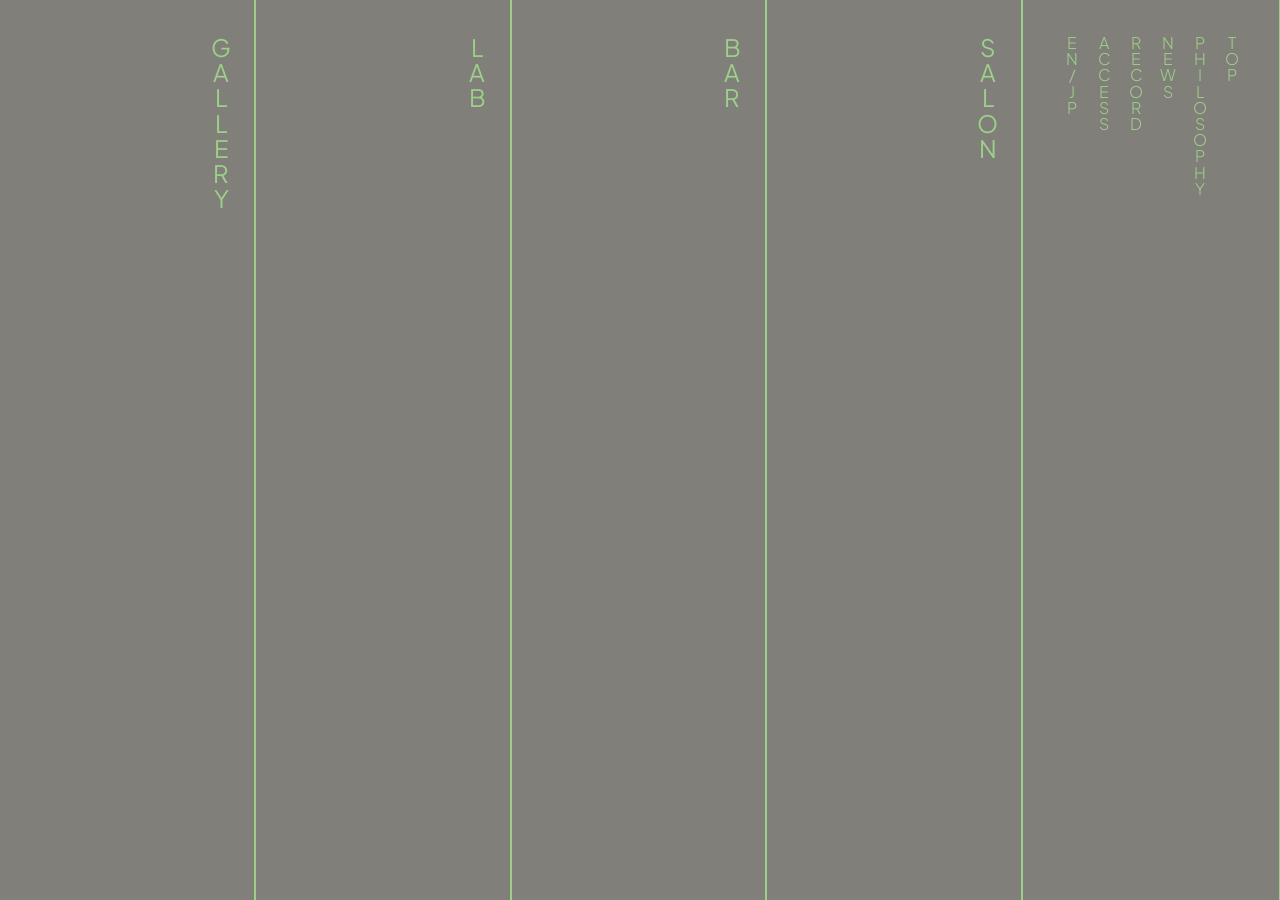
==== news_list.html @ 8091c96c "4/7-2" ====
<!DOCTYPE html>
<html lang="jp">
<head>
    <meta charset="UTF-8">
    <meta name="viewport" content="width=device-width, initial-scale=1.0">
    <title>Document</title>
    <link rel="stylesheet" href="./css/style.css" class="href">
    <!-- jQuery 3.7.1 (minified) -->
    <script src="https://cdnjs.cloudflare.com/ajax/libs/jquery/3.7.1/jquery.min.js"
        integrity="sha512-v2CJ7UaYy4JwqLDIrZUI/4hqeoQieOmAZNXBeQyjo21dadnwR+8ZaIJVT8EE2iyI61OV8e6M8PP2/4hpQINQ/g=="
        crossorigin="anonymous"
        referrerpolicy="no-referrer"></script>
    <link rel="preconnect" href="https://fonts.googleapis.com">
    <link rel="preconnect" href="https://fonts.googleapis.com">
    <link rel="preconnect" href="https://fonts.gstatic.com" crossorigin>
    <link href="https://fonts.googleapis.com/css2?family=Ibarra+Real+Nova:ital,wght@0,400..700;1,400..700&family=Noto+Sans+JP:wght@100..900&family=Noto+Serif+JP:wght@200..900&family=Plus+Jakarta+Sans:ital,wght@0,200..800;1,200..800&display=swap" rel="stylesheet">

    <script>
        $(function(){
            $('.lp_wrapper section#main .bgimage').fadeIn(300);
            let bgChangable = false;
            setTimeout(()=>{
                bgChangable = true;
                $('.lp_wrapper section#main .bgimage').fadeOut("slow");
            },2000);
            $('.lp_wrapper section:not([class]) .contents h2,.lp_wrapper section[class=""] .contents h2').on({
                mouseenter: function () {
                    if(bgChangable){
                       // $(this).siblings('.bgimage:not(.visible)').stop(true, true).fadeIn(300);
                        $(this).siblings('.bgimage:not(.visible)').addClass('bghover');
                    }
                },
                mouseleave: function () {
                    if(bgChangable){
                       // $(this).siblings('.bgimage:not(.visible)').stop(true, true).fadeOut(300);
                        $(this).siblings('.bgimage:not(.visible)').removeClass('bghover');
                    }
                }
            });

            $(".lp_wrapper section .contents h2").on("click",function(){
                $(".lp_wrapper section .contents_inner").fadeOut();
                if($(this).parents("section").hasClass("active")) {
                    $(".lp_wrapper section .bgimage.visible").removeClass('visible');
                    $(this).parents("section").removeClass("active").siblings().removeClass("active").removeClass("unactive");
                }else{
                    $(".lp_wrapper section .bgimage.visible").removeClass('visible');
                    $(this).parents("section").removeClass("unactive").addClass("active").siblings().removeClass("active").addClass("unactive");
                    $(this).siblings(".contents_inner").fadeIn();
                    $(this).siblings('.bgimage').addClass('visible').removeClass('bghover');
                }
                
            });
        });
    </script>
</head>
<body>
    
    <div class="lp_wrapper">
        <section id="main">
            <div class="contents">
                <h1></h1>
                <ul>
                    <li><a href="">TOP</a></li>
                    <li><a href="">PHILOSOPHY</a></li>
                    <li><a href="">NEWS</a></li>
                    <li><a href="">RECORD</a></li>
                    <li><a href="">ACCESS</a></li>
                    <li><a href="">EN/JP</a></li>
                </ul>
            </div>
            <div class="bgimage">
                <img src="./images/image001.jpg" alt="">
            </div>
        </section>
        <section id="sec01">
            <div class="contents">
                <h2>SALON</h2>
                <div class="contents_inner tategaki">
                    <h3>Apothecary Salon｜魅⼒を醸すサロン</h3>
                    <p>健やかで美しい⽪膚を保つためのライフスタイルを提案するサロン。<br>
                        ブランドの世界観を感じていただける空間で、<br>
                        OSAJIのスキンケアアイテムやOSAJIがセレクトする暮らしのアイテムを展開いたします</p>
                </div>
            <div class="bgimage">
                <img src="./images/image002.jpg" alt="">
            </div>
            </div>
        </section>
        <section id="sec02">
            <div class="contents">
                <h2>BAR</h2>
                <div class="contents_inner tategaki">
                    <h3>Ferment Bar｜善⽟菌を醸す⾷体験</h3>
                    <p>「発酵」をテーマにした⾷体験をお楽しみいただけるカウンターエリア。<br><br>
ブランドのシグネチャードリンクである「⽢酒」をアップデートした「⽢酒スムージー」や⽶粉を使⽤した焼菓⼦等、⼼も⾝体も健やかであるためのOSAJIによる⾷養⽣を提案いたします。
                    </p>
                </div>
            <div class="bgimage">
                <img src="./images/image003.jpg" alt="">
            </div>
            </div>
        </section>
        <section id="sec03">
            <div class="contents">
                <h2>LAB</h2>
                <div class="contents_inner tategaki">
                    <h3>Scent Lab｜⾹りを醸す部屋</h3>
                    <p>ホームフレグランス調⾹専⾨店「kako（家⾹）」による京都店限定の調⾹体験。<br><br>
                    ”⾹り”を通した精神調律、そして「お匙 京都」で過ごした時間を⽇常でも味わっていただくための”家の⾹り”を調⾹し、線⾹をつくるワークショップを実施いたします。</p>
                </div>
            <div class="bgimage">
                <img src="./images/image004.jpg" alt="">
            </div>
            </div>
        </section>
        <section id="sec04">
            <div class="contents">
                <h2>GALLERY</h2>
                <div class="contents_inner tategaki">
                    <h3>Cultivate Gallery｜美意識を醸すギャラリー</h3>
                    <p>OSAJIがキュレーションする、ブランド初のギャラリー。<br>
                    アート作品から⼯芸品まで、展⽰を通し、訪れた⼈々が⾃分⾃⾝の”美意識”に向き合い、より豊かな暮らしへのヒントを得るための出合いをつくります。</p>
                </div>
            <div class="bgimage">
                <img src="./images/image005.jpg" alt="">
            </div>
            </div>
        </section>
    </div>

</body>
</html>
---- css/style.css ----
@import url("https://fonts.googleapis.com/css2?family=Noto+Sans+JP:wght@100..900&display=swap");
@import url("https://fonts.googleapis.com/css2?family=Noto+Serif+JP:wght@200..900&display=swap");
@import url("https://fonts.googleapis.com/css2?family=Martian+Mono:wght@100..800&display=swap");

*,*::before,*::after{box-sizing:border-box}*{margin:0}@media (prefers-reduced-motion:no-preference){html{interpolate-size:allow-keywords}}body{line-height:1.5;-webkit-font-smoothing:antialiased}img,picture,video,canvas,svg{display:block;max-width:100%}input,button,textarea,select{font:inherit}p,h1,h2,h3,h4,h5,h6{overflow-wrap:break-word}p{text-wrap:pretty}h1,h2,h3,h4,h5,h6{text-wrap:balance}#root,#__next{isolation:isolate}
h1,h2,h3,h4,h5,h6{
     font-family: "Plus Jakarta Sans", sans-serif;
    font-weight: normal;
}

html, body {
    margin: 0;
    padding: 0;
     font-family: "Plus Jakarta Sans", sans-serif;
     font-weight:300;
}

body,html{
    background: #807F7A;
    color:#9CD089;
    letter-spacing: -0.3em;
}
ul{
    list-style: none;
    padding:0;
}
a,
a:link,
a:visited,
a:hover,
a:active{
    color:#9CD089;
    text-decoration: none;
    transition: 0.3s;
}
a:hover{
    background-color: #9CD08933;
}
.lp_wrapper{
    max-width:100vw;
    overflow: hidden;
}
.lp_wrapper{
    display: flex;
    flex-direction:column;
    position: relative;
    grid-template-rows: 1fr 1fr 1fr 1fr 1fr;
    width: 100%;
    height:100%;
    transition: grid-template-columns 0.5s ease;
    writing-mode: vertical-rl; /* ç¸¦æ›¸ãï¼ˆå³â†’å·¦ï¼‰ */
    text-orientation: upright; /* æ–‡å­—ã®å‘ãã‚’æ­£ç«‹ã« */
}
.lp_wrapper section{
    flex-basis: 0;
    flex: 1 1 auto;
    transition:0.5s;
    max-width:100%;
}
.lp_wrapper section.unactive{
    max-width: 7rem;
}
.lp_wrapper section#main{
    max-width: unset;
    flex: 0 0 auto;
}
.lp_wrapper section.active{
    flex: 1 1 auto;
}
.lp_wrapper section{
    transition: 0.5s;
}
.lp_wrapper section div.contents{
    position:relative;
    z-index:3;
    border-right:1px solid #9CD089;
    width:100%;
    padding: 0;
}
.lp_wrapper section div.contents:after{
    content:"";
    position: absolute;
    right: 0;
    top:0;
    bottom:0;
    border-right:1px solid #9CD089;
}
.lp_wrapper section#main div.contents:after{
    content:"";
    border-right:none;
}
.lp_wrapper section div.contents h2{
    cursor: pointer;
    position: relative;
    height: fit-content;
    padding: 2rem 1rem;
}
.lp_wrapper section div.contents h3{
    letter-spacing:0.02;
}
.lp_wrapper section div.contents .contents_inner{
    display: none;
    padding: 2rem 0 2rem 2rem;
}
.lp_wrapper section.active .contents_inner{
    width: auto;
    letter-spacing: 0.07em;
}
.lp_wrapper section div.contents > *{
    z-index: 3;
}
.lp_wrapper section .bgimage{
    opacity: 0;
    z-index:1;
    position: absolute;
    transition: 0.3s;
}
.lp_wrapper section:not(#main) .bgimage{
    z-index: 2;
    right: 0;
}
.lp_wrapper section:not(#main)  .bgimage.visible{
    right: auto;
    z-index:2;
    opacity: 1;
}
.lp_wrapper section div.contents{
    overflow: hidden;
}
.lp_wrapper section .bgimage.bghover{
    opacity: 1;
}
.lp_wrapper section .bgimage img{
    object-fit: cover;
    object-position:center;
    width: 100%;
    height: 100%;
}
.lp_wrapper section#main ul{
    padding: 2rem;
    line-height: 2;
}
.lp_wrapper section#main h1{
    position:absolute;
    bottom:0;
    left:0;
}
.lp_wrapper section#main .bgimage{
    left: 0;
    width:100vw;
    position: fixed;
    z-index: 1;
}

@media screen and (max-width: 767px) {
    body,html{
    }
    .lp_wrapper{
        position: relative;
        overflow: visible;
        transition: grid-template-columns 0.5s ease;
        writing-mode: initial;
        text-orientation: initial;
        flex-direction: column;
    }
    .lp_wrapper section{
        border-left:none;
        width: 100%;
        letter-spacing: 0.3em;
    }
    .lp_wrapper .contents section {
        width: 100%;
    }
    .lp_wrapper section div.contents{
        border-top:1px solid #9CD089;
        border-left:none;
    }
    .lp_wrapper section div.contents:has('.bghover'){
        overflow: hidden;
    }
    .lp_wrapper section#main div.contents{
        border-top:none;
    }
    .lp_wrapper section#main ul{
        padding: 3vw;
        font-size:0.9rem;
    }
    .lp_wrapper section div.contents .contents_inner{
        width: 100%;
        padding: 0rem 5vw 5vw;
    }
    
    .active .lp_wrapper section.unactive{
        max-width:unset;
    }
    
    .lp_wrapper section.active,
    .lp_wrapper section.unactive{
        max-width:unset;
    }
    .lp_wrapper section:not(#main) .bgimage{
        position:relative;
    }
}
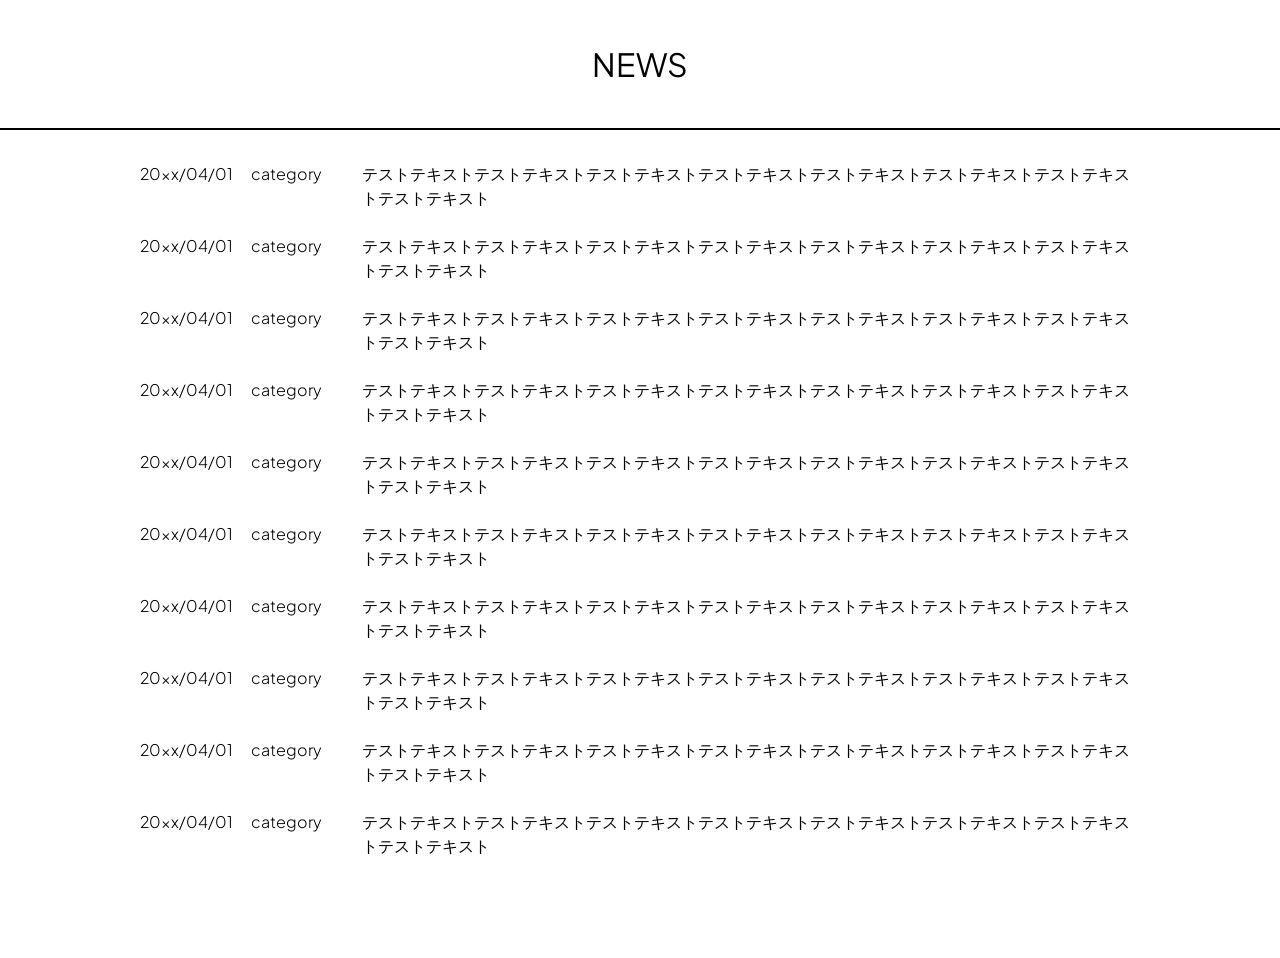
==== commit ce8b37a3: "4/7-3" ====
--- a/news_list.html
+++ b/news_list.html
@@ -3,8 +3,8 @@
 <head>
     <meta charset="UTF-8">
     <meta name="viewport" content="width=device-width, initial-scale=1.0">
-    <title>Document</title>
-    <link rel="stylesheet" href="./css/style.css" class="href">
+    <title>news</title>
+    <link rel="stylesheet" href="./css/news.css" class="href">
     <!-- jQuery 3.7.1 (minified) -->
     <script src="https://cdnjs.cloudflare.com/ajax/libs/jquery/3.7.1/jquery.min.js"
         integrity="sha512-v2CJ7UaYy4JwqLDIrZUI/4hqeoQieOmAZNXBeQyjo21dadnwR+8ZaIJVT8EE2iyI61OV8e6M8PP2/4hpQINQ/g=="
@@ -15,117 +15,65 @@
     <link rel="preconnect" href="https://fonts.gstatic.com" crossorigin>
     <link href="https://fonts.googleapis.com/css2?family=Ibarra+Real+Nova:ital,wght@0,400..700;1,400..700&family=Noto+Sans+JP:wght@100..900&family=Noto+Serif+JP:wght@200..900&family=Plus+Jakarta+Sans:ital,wght@0,200..800;1,200..800&display=swap" rel="stylesheet">
 
-    <script>
-        $(function(){
-            $('.lp_wrapper section#main .bgimage').fadeIn(300);
-            let bgChangable = false;
-            setTimeout(()=>{
-                bgChangable = true;
-                $('.lp_wrapper section#main .bgimage').fadeOut("slow");
-            },2000);
-            $('.lp_wrapper section:not([class]) .contents h2,.lp_wrapper section[class=""] .contents h2').on({
-                mouseenter: function () {
-                    if(bgChangable){
-                       // $(this).siblings('.bgimage:not(.visible)').stop(true, true).fadeIn(300);
-                        $(this).siblings('.bgimage:not(.visible)').addClass('bghover');
-                    }
-                },
-                mouseleave: function () {
-                    if(bgChangable){
-                       // $(this).siblings('.bgimage:not(.visible)').stop(true, true).fadeOut(300);
-                        $(this).siblings('.bgimage:not(.visible)').removeClass('bghover');
-                    }
-                }
-            });
-
-            $(".lp_wrapper section .contents h2").on("click",function(){
-                $(".lp_wrapper section .contents_inner").fadeOut();
-                if($(this).parents("section").hasClass("active")) {
-                    $(".lp_wrapper section .bgimage.visible").removeClass('visible');
-                    $(this).parents("section").removeClass("active").siblings().removeClass("active").removeClass("unactive");
-                }else{
-                    $(".lp_wrapper section .bgimage.visible").removeClass('visible');
-                    $(this).parents("section").removeClass("unactive").addClass("active").siblings().removeClass("active").addClass("unactive");
-                    $(this).siblings(".contents_inner").fadeIn();
-                    $(this).siblings('.bgimage').addClass('visible').removeClass('bghover');
-                }
-                
-            });
-        });
-    </script>
 </head>
 <body>
-    
-    <div class="lp_wrapper">
-        <section id="main">
-            <div class="contents">
-                <h1></h1>
-                <ul>
-                    <li><a href="">TOP</a></li>
-                    <li><a href="">PHILOSOPHY</a></li>
-                    <li><a href="">NEWS</a></li>
-                    <li><a href="">RECORD</a></li>
-                    <li><a href="">ACCESS</a></li>
-                    <li><a href="">EN/JP</a></li>
-                </ul>
-            </div>
-            <div class="bgimage">
-                <img src="./images/image001.jpg" alt="">
-            </div>
-        </section>
-        <section id="sec01">
-            <div class="contents">
-                <h2>SALON</h2>
-                <div class="contents_inner tategaki">
-                    <h3>Apothecary Salon｜魅⼒を醸すサロン</h3>
-                    <p>健やかで美しい⽪膚を保つためのライフスタイルを提案するサロン。<br>
-                        ブランドの世界観を感じていただける空間で、<br>
-                        OSAJIのスキンケアアイテムやOSAJIがセレクトする暮らしのアイテムを展開いたします</p>
-                </div>
-            <div class="bgimage">
-                <img src="./images/image002.jpg" alt="">
-            </div>
-            </div>
-        </section>
-        <section id="sec02">
-            <div class="contents">
-                <h2>BAR</h2>
-                <div class="contents_inner tategaki">
-                    <h3>Ferment Bar｜善⽟菌を醸す⾷体験</h3>
-                    <p>「発酵」をテーマにした⾷体験をお楽しみいただけるカウンターエリア。<br><br>
-ブランドのシグネチャードリンクである「⽢酒」をアップデートした「⽢酒スムージー」や⽶粉を使⽤した焼菓⼦等、⼼も⾝体も健やかであるためのOSAJIによる⾷養⽣を提案いたします。
-                    </p>
-                </div>
-            <div class="bgimage">
-                <img src="./images/image003.jpg" alt="">
-            </div>
-            </div>
-        </section>
-        <section id="sec03">
-            <div class="contents">
-                <h2>LAB</h2>
-                <div class="contents_inner tategaki">
-                    <h3>Scent Lab｜⾹りを醸す部屋</h3>
-                    <p>ホームフレグランス調⾹専⾨店「kako（家⾹）」による京都店限定の調⾹体験。<br><br>
-                    ”⾹り”を通した精神調律、そして「お匙 京都」で過ごした時間を⽇常でも味わっていただくための”家の⾹り”を調⾹し、線⾹をつくるワークショップを実施いたします。</p>
-                </div>
-            <div class="bgimage">
-                <img src="./images/image004.jpg" alt="">
-            </div>
-            </div>
-        </section>
-        <section id="sec04">
-            <div class="contents">
-                <h2>GALLERY</h2>
-                <div class="contents_inner tategaki">
-                    <h3>Cultivate Gallery｜美意識を醸すギャラリー</h3>
-                    <p>OSAJIがキュレーションする、ブランド初のギャラリー。<br>
-                    アート作品から⼯芸品まで、展⽰を通し、訪れた⼈々が⾃分⾃⾝の”美意識”に向き合い、より豊かな暮らしへのヒントを得るための出合いをつくります。</p>
-                </div>
-            <div class="bgimage">
-                <img src="./images/image005.jpg" alt="">
-            </div>
-            </div>
+    <header>
+        <h1>NEWS</h1>
+    </header>
+    <div class="page_wrapper">
+        <section id="newslist">
+            <ul>
+                <li>
+                    <a href="">
+                        <p class="date">20xx/04/01</p><p class="category">category</p><p>テストテキストテストテキストテストテキストテストテキストテストテキストテストテキストテストテキストテストテキスト</p>
+                    </a>
+                </li>
+                <li>
+                    <a href="">
+                        <p class="date">20xx/04/01</p><p class="category">category</p><p>テストテキストテストテキストテストテキストテストテキストテストテキストテストテキストテストテキストテストテキスト</p>
+                    </a>
+                </li>
+                <li>
+                    <a href="">
+                        <p class="date">20xx/04/01</p><p class="category">category</p><p>テストテキストテストテキストテストテキストテストテキストテストテキストテストテキストテストテキストテストテキスト</p>
+                    </a>
+                </li>
+                <li>
+                    <a href="">
+                        <p class="date">20xx/04/01</p><p class="category">category</p><p>テストテキストテストテキストテストテキストテストテキストテストテキストテストテキストテストテキストテストテキスト</p>
+                    </a>
+                </li>
+                <li>
+                    <a href="">
+                        <p class="date">20xx/04/01</p><p class="category">category</p><p>テストテキストテストテキストテストテキストテストテキストテストテキストテストテキストテストテキストテストテキスト</p>
+                    </a>
+                </li>
+                <li>
+                    <a href="">
+                        <p class="date">20xx/04/01</p><p class="category">category</p><p>テストテキストテストテキストテストテキストテストテキストテストテキストテストテキストテストテキストテストテキスト</p>
+                    </a>
+                </li>
+                <li>
+                    <a href="">
+                        <p class="date">20xx/04/01</p><p class="category">category</p><p>テストテキストテストテキストテストテキストテストテキストテストテキストテストテキストテストテキストテストテキスト</p>
+                    </a>
+                </li>
+                <li>
+                    <a href="">
+                        <p class="date">20xx/04/01</p><p class="category">category</p><p>テストテキストテストテキストテストテキストテストテキストテストテキストテストテキストテストテキストテストテキスト</p>
+                    </a>
+                </li>
+                <li>
+                    <a href="">
+                        <p class="date">20xx/04/01</p><p class="category">category</p><p>テストテキストテストテキストテストテキストテストテキストテストテキストテストテキストテストテキストテストテキスト</p>
+                    </a>
+                </li>
+                <li>
+                    <a href="">
+                        <p class="date">20xx/04/01</p><p class="category">category</p><p>テストテキストテストテキストテストテキストテストテキストテストテキストテストテキストテストテキストテストテキスト</p>
+                    </a>
+                </li>
+            </ul>
         </section>
     </div>
 
--- a/css/news.css
+++ b/css/news.css
@@ -0,0 +1,80 @@
+@import url("https://fonts.googleapis.com/css2?family=Noto+Sans+JP:wght@100..900&display=swap");
+@import url("https://fonts.googleapis.com/css2?family=Noto+Serif+JP:wght@200..900&display=swap");
+@import url("https://fonts.googleapis.com/css2?family=Martian+Mono:wght@100..800&display=swap");
+
+*,*::before,*::after{box-sizing:border-box}*{margin:0}@media (prefers-reduced-motion:no-preference){html{interpolate-size:allow-keywords}}body{line-height:1.5;-webkit-font-smoothing:antialiased}img,picture,video,canvas,svg{display:block;max-width:100%}input,button,textarea,select{font:inherit}p,h1,h2,h3,h4,h5,h6{overflow-wrap:break-word}p{text-wrap:pretty}h1,h2,h3,h4,h5,h6{text-wrap:balance}#root,#__next{isolation:isolate}
+h1,h2,h3,h4,h5,h6{
+     font-family: "Plus Jakarta Sans", sans-serif;
+    font-weight: normal;
+}
+
+html, body {
+    margin: 0;
+    padding: 0;
+     font-family: "Plus Jakarta Sans", sans-serif;
+     font-weight:300;
+}
+
+body,html{
+}
+ul{
+    list-style: none;
+    padding:0;
+}
+a,
+a:link,
+a:visited,
+a:hover,
+a:active{
+}
+a:hover{
+}
+.tategaki{
+    writing-mode: vertical-rl;
+    text-orientation: upright;
+}
+header h1{
+    text-align: center;
+    padding:40px;
+    border-bottom:2px solid #000;
+  
+}
+.page_wrapper{
+}
+.page_wrapper section + section{
+    margin-top: 60px;
+}
+.page_wrapper section:last-of-type{
+    margin-bottom: 100px;
+}
+.page_wrapper #newslist{
+    max-width: 1000px;
+    margin-top:2em;
+    margin-left: auto;
+    margin-right: auto;
+}
+.page_wrapper #newslist ul li + li{
+    margin-top: 1.5em;
+}
+.page_wrapper #newslist ul li a{
+    display: flex;
+    text-decoration:none;
+    color:#000;
+}
+.page_wrapper #newslist ul li a:hover{
+    text-decoration:underline;
+}
+.page_wrapper #newslist ul li a .date{
+    width: 8em;
+}
+.page_wrapper #newslist ul li a .category{
+    width:8em;
+}
+@media screen and (max-width: 767px) {
+    body,html{
+    }
+    .page_wrapper{
+     
+    }
+}
+
